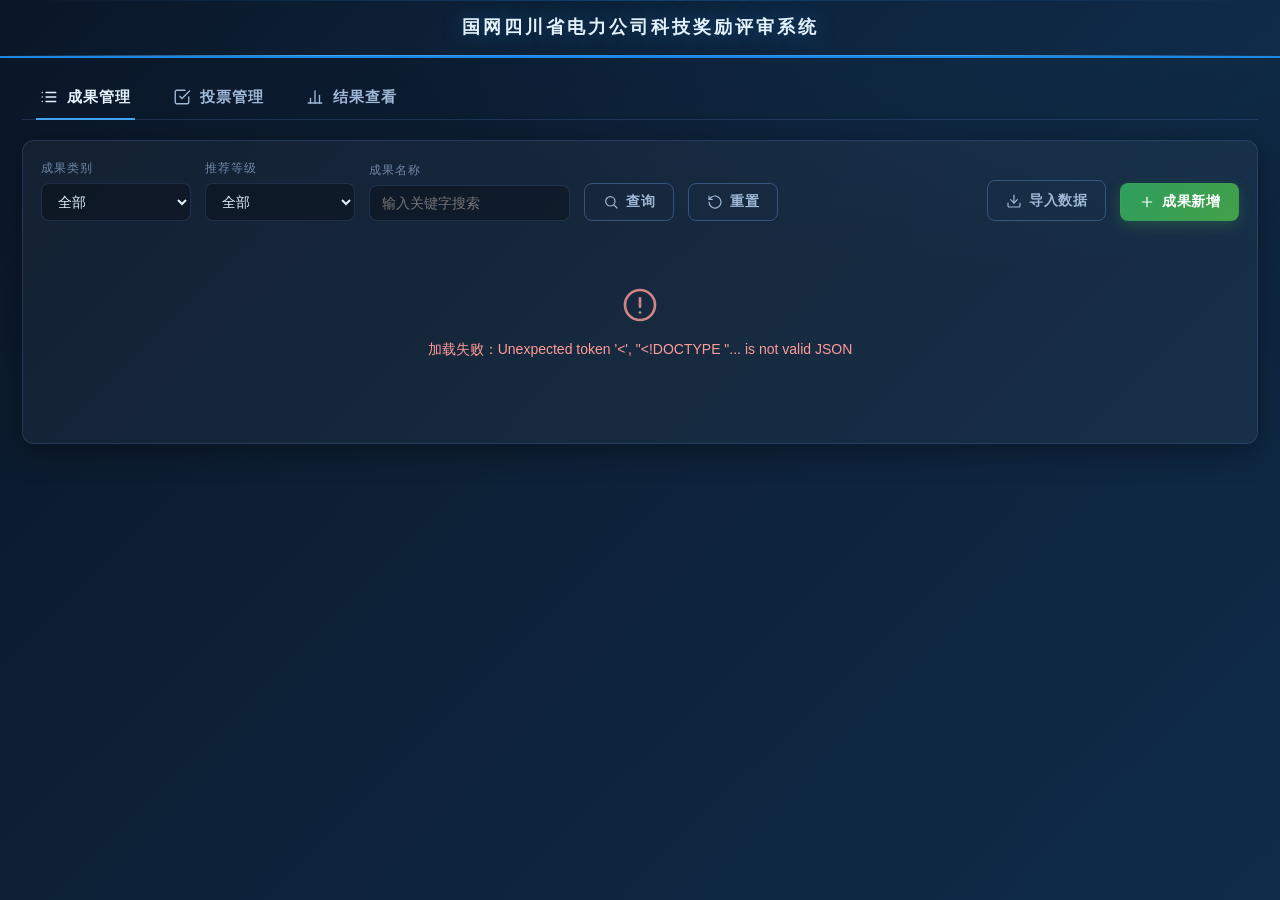
==== index.html @ 811945bf "移除标题栏logo图标，仅保留系统标题文字" ====
<!DOCTYPE html>
<html lang="zh-CN">
<head>
  <meta charset="UTF-8">
  <meta name="viewport" content="width=device-width, initial-scale=1.0">
  <title>国网四川省电力公司科技奖励评审系统</title>
  <link rel="stylesheet" href="assets/css/admin.css">
</head>
<body>

  <!-- 全局标题栏（科技风） -->
  <header class="global-header">
    <h1>国网四川省电力公司科技奖励评审系统</h1>
  </header>

  <div class="shell">
    <!-- Tab 导航 -->
    <nav class="tabs">
      <button class="tab active" data-view="manage">
        <svg viewBox="0 0 24 24" fill="none" stroke="currentColor" stroke-width="1.8" stroke-linecap="round" stroke-linejoin="round"><line x1="8" y1="6" x2="21" y2="6"/><line x1="8" y1="12" x2="21" y2="12"/><line x1="8" y1="18" x2="21" y2="18"/><line x1="3" y1="6" x2="3.01" y2="6"/><line x1="3" y1="12" x2="3.01" y2="12"/><line x1="3" y1="18" x2="3.01" y2="18"/></svg>
        成果管理
      </button>
      <button class="tab" data-view="vote">
        <svg viewBox="0 0 24 24" fill="none" stroke="currentColor" stroke-width="1.8" stroke-linecap="round" stroke-linejoin="round"><path d="M9 11l3 3L22 4"/><path d="M21 12v7a2 2 0 0 1-2 2H5a2 2 0 0 1-2-2V5a2 2 0 0 1 2-2h11"/></svg>
        投票管理
      </button>
      <button class="tab" data-view="result">
        <svg viewBox="0 0 24 24" fill="none" stroke="currentColor" stroke-width="1.8" stroke-linecap="round" stroke-linejoin="round"><line x1="18" y1="20" x2="18" y2="10"/><line x1="12" y1="20" x2="12" y2="4"/><line x1="6" y1="20" x2="6" y2="14"/><line x1="3" y1="20" x2="21" y2="20"/></svg>
        结果查看
      </button>
    </nav>

    <!-- ============ 成果管理 ============ -->
    <section id="view-manage" class="view panel">
      <div class="toolbar">
        <div class="field">
          <label>成果类别</label>
          <select class="select" id="fCategory">
            <option value="">全部</option>
            <option>专利奖</option>
            <option>科技进步奖</option>
            <option>技术发明奖</option>
          </select>
        </div>
        <div class="field">
          <label>推荐等级</label>
          <select class="select" id="fLevel">
            <option value="">全部</option>
            <option>一等奖</option>
            <option>二等奖</option>
            <option>三等奖</option>
            <option>不推荐</option>
          </select>
        </div>
        <div class="field">
          <label>成果名称</label>
          <input class="input" id="fName" placeholder="输入关键字搜索" style="min-width:200px;">
        </div>
        <button class="btn btn-ghost" id="btnSearch">
          <svg viewBox="0 0 24 24" fill="none" stroke="currentColor" stroke-width="1.8" stroke-linecap="round" stroke-linejoin="round"><circle cx="11" cy="11" r="7"/><line x1="21" y1="21" x2="16.65" y2="16.65"/></svg>
          查询
        </button>
        <button class="btn btn-ghost" id="btnReset">
          <svg viewBox="0 0 24 24" fill="none" stroke="currentColor" stroke-width="1.8" stroke-linecap="round" stroke-linejoin="round"><path d="M3 12a9 9 0 1 0 3-6.7L3 8"/><path d="M3 3v5h5"/></svg>
          重置
        </button>
        <div class="spacer"></div>
        <a class="btn btn-ghost" href="import.html" style="text-decoration:none;">
          <svg viewBox="0 0 24 24" fill="none" stroke="currentColor" stroke-width="1.8" stroke-linecap="round" stroke-linejoin="round"><path d="M21 15v4a2 2 0 0 1-2 2H5a2 2 0 0 1-2-2v-4"/><path d="M7 10l5 5 5-5"/><path d="M12 15V3"/></svg>
          导入数据
        </a>
        <button class="btn btn-success" id="btnAdd">
          <svg viewBox="0 0 24 24" fill="none" stroke="currentColor" stroke-width="1.8" stroke-linecap="round" stroke-linejoin="round"><line x1="12" y1="5" x2="12" y2="19"/><line x1="5" y1="12" x2="19" y2="12"/></svg>
          成果新增
        </button>
      </div>

      <div class="table-wrap" id="tableWrap"></div>

      <div class="pager" id="pager"></div>
    </section>

    <!-- ============ 投票管理 ============ -->
    <section id="view-vote" class="view panel hidden">
      <div class="round-banner" id="roundBanner"></div>
      <div class="stat-grid" id="voteStats"></div>
      <div class="toolbar">
        <button class="btn btn-primary" id="btnStart">
          <svg viewBox="0 0 24 24" fill="none" stroke="currentColor" stroke-width="1.8" stroke-linecap="round" stroke-linejoin="round"><path d="M5 3l14 9-14 9V3z"/></svg>
          开始投票
        </button>
        <button class="btn btn-danger" id="btnStop">
          <svg viewBox="0 0 24 24" fill="none" stroke="currentColor" stroke-width="1.8" stroke-linecap="round" stroke-linejoin="round"><rect x="6" y="6" width="12" height="12" rx="2"/></svg>
          结束投票
        </button>
        <button class="btn btn-ghost" id="btnResetVote">
          <svg viewBox="0 0 24 24" fill="none" stroke="currentColor" stroke-width="1.8" stroke-linecap="round" stroke-linejoin="round"><path d="M3 12a9 9 0 1 0 3-6.7L3 8"/><path d="M3 3v5h5"/></svg>
          重置投票
        </button>
        <div class="spacer"></div>
        <button class="btn btn-primary" id="btnPublish">
          <svg viewBox="0 0 24 24" fill="none" stroke="currentColor" stroke-width="1.8" stroke-linecap="round" stroke-linejoin="round"><path d="M22 2L11 13"/><path d="M22 2l-7 20-4-9-9-4 20-7z"/></svg>
          发布结果
        </button>
      </div>
      <div id="voteHint" class="state hidden"></div>
    </section>

    <!-- ============ 结果查看 ============ -->
    <section id="view-result" class="view panel hidden">
      <div class="toolbar">
        <div class="field">
          <label>选择轮次</label>
          <select class="select" id="rRound"></select>
        </div>
        <button class="btn btn-ghost" id="btnLoadResult">
          <svg viewBox="0 0 24 24" fill="none" stroke="currentColor" stroke-width="1.8" stroke-linecap="round" stroke-linejoin="round"><path d="M21 12a9 9 0 1 1-3-6.7"/><path d="M21 3v5h-5"/></svg>
          加载
        </button>
        <label style="display:flex;align-items:center;gap:8px;color:var(--text-dim);font-size:13px;cursor:pointer;">
          <input type="checkbox" id="rPublished" style="width:auto;"> 仅查看已发布
        </label>
        <div class="spacer"></div>
        <button class="btn btn-primary" id="btnExport">
          <svg viewBox="0 0 24 24" fill="none" stroke="currentColor" stroke-width="1.8" stroke-linecap="round" stroke-linejoin="round"><path d="M21 15v4a2 2 0 0 1-2 2H5a2 2 0 0 1-2-2v-4"/><path d="M7 10l5 5 5-5"/><path d="M12 15V3"/></svg>
          导出Excel
        </button>
      </div>
      <div class="table-wrap" id="resultWrap"></div>
    </section>
  </div>

  <!-- 批量删除条 -->
  <div class="batch-bar" id="batchBar">
    <div class="bb-info">已选 <b id="bbCount">0</b> 项</div>
    <div class="bb-actions">
      <button class="bb-del" id="bbDelete">批量删除</button>
      <button class="bb-clear" id="bbClear">取消</button>
    </div>
  </div>

  <!-- 新增 / 编辑 模态框 -->
  <div class="modal-overlay hidden" id="formModal">
    <div class="modal">
      <div class="modal-head">
        <h3 id="formTitle">成果新增</h3>
        <button class="x" id="formClose">&times;</button>
      </div>
      <div class="modal-body">
        <div class="form-row">
          <label>成果名称 *</label>
          <input class="input" id="fmName" placeholder="请输入成果名称">
        </div>
        <div class="form-row">
          <label>成果类别 *</label>
          <select class="select" id="fmCategory">
            <option>专利奖</option>
            <option>科技进步奖</option>
            <option>技术发明奖</option>
          </select>
        </div>
        <div class="form-row">
          <label>推荐单位（部门）</label>
          <input class="input" id="fmUnits" placeholder="请输入推荐单位 / 部门">
        </div>
        <div class="form-row">
          <label>推荐等级</label>
          <select class="select" id="fmLevel">
            <option value="">（未设置）</option>
            <option>一等奖</option>
            <option>二等奖</option>
            <option>三等奖</option>
            <option>不推荐</option>
          </select>
        </div>
        <div class="form-row">
          <label>附加信息</label>
          <input class="input" id="fmExtra" placeholder="选填">
        </div>
        <div class="form-row">
          <label>PDF 附件</label>
          <div class="file-drop" id="fmDrop">点击选择 PDF 文件（可选）</div>
          <input type="file" id="fmFile" accept=".pdf" class="hidden">
          <div class="hint" id="fmFileHint"></div>
        </div>
      </div>
      <div class="modal-foot">
        <button class="btn btn-ghost" id="formCancel">取消</button>
        <button class="btn btn-primary" id="formSave">保存</button>
      </div>
    </div>
  </div>

  <div class="toast" id="toast"></div>

  <script src="assets/js/admin.js"></script>
</body>
</html>
---- assets/css/admin.css ----
/* ============================================================
   科技奖励评审系统 — 后台管理端样式
   设计：深色科技风 / 单一蓝色强调 / 无外部依赖
   ============================================================ */

:root {
  --bg-0: #0a1628;
  --bg-1: #0d2137;
  --bg-2: #0f2b4a;
  --panel: rgba(255, 255, 255, 0.04);
  --panel-strong: rgba(255, 255, 255, 0.07);
  --border: rgba(120, 170, 255, 0.16);
  --border-strong: rgba(120, 170, 255, 0.32);
  --text: #e3f2fd;
  --text-dim: #9fb8d6;
  --text-mute: #6f86a6;
  --accent: #1e88e5;
  --accent-2: #42a5f5;
  --accent-soft: rgba(30, 136, 229, 0.16);
  --green: #43a047;
  --green-soft: rgba(67, 160, 71, 0.18);
  --red: #e53935;
  --red-soft: rgba(229, 57, 53, 0.16);
  --amber: #f5a623;
  --amber-soft: rgba(245, 166, 35, 0.16);
  --radius: 12px;
  --radius-sm: 8px;
  --shadow: 0 8px 30px rgba(0, 0, 0, 0.35);
  --font: -apple-system, BlinkMacSystemFont, "HarmonyOS Sans", "PingFang SC",
    "Microsoft YaHei", "Segoe UI", Roboto, Helvetica, Arial, sans-serif;
}

* { box-sizing: border-box; margin: 0; padding: 0; }

html, body { height: 100%; }

body {
  font-family: var(--font);
  background:
    radial-gradient(1200px 600px at 80% -10%, rgba(30, 136, 229, 0.10), transparent 60%),
    linear-gradient(135deg, var(--bg-0) 0%, var(--bg-1) 45%, var(--bg-2) 100%);
  background-attachment: fixed;
  color: var(--text);
  font-size: 14px;
  line-height: 1.55;
  min-height: 100dvh;
  -webkit-font-smoothing: antialiased;
}

/* ===================== 全局标题栏 ===================== */
.global-header {
  position: relative;
  display: flex;
  align-items: center;
  justify-content: center;
  padding: 14px 24px;
  background: linear-gradient(135deg, #0a1628 0%, #0d2137 40%, #0f2b4a 100%);
  border-bottom: 2px solid var(--accent);
  overflow: hidden;
}
.global-header::before {
  content: "";
  position: absolute; bottom: 0; left: 0; right: 0; height: 1px;
  background: linear-gradient(90deg, transparent, var(--accent-2), var(--accent), var(--accent-2), transparent);
}
.global-header::after {
  content: "";
  position: absolute; top: 0; left: 0; right: 0; height: 1px;
  background: linear-gradient(90deg, transparent, rgba(30, 136, 229, 0.3), transparent);
}
.global-header h1 {
  position: relative;
  color: var(--text);
  font-size: 18px;
  font-weight: 600;
  letter-spacing: 3px;
  text-shadow: 0 0 22px rgba(30, 136, 229, 0.4);
  margin: 0;
}

/* ===================== 布局 ===================== */
.shell { max-width: 1440px; margin: 0 auto; padding: 18px 22px 60px; }

/* Tab 导航 */
.tabs {
  display: flex;
  gap: 6px;
  border-bottom: 1px solid var(--border);
  margin-bottom: 20px;
  flex-wrap: wrap;
}
.tab {
  appearance: none;
  background: transparent;
  border: none;
  color: var(--text-dim);
  font-family: inherit;
  font-size: 15px;
  font-weight: 600;
  letter-spacing: 1px;
  padding: 12px 18px;
  cursor: pointer;
  position: relative;
  display: inline-flex;
  align-items: center;
  gap: 9px;
  transition: color 0.18s ease;
}
.tab svg { width: 18px; height: 18px; }
.tab::after {
  content: "";
  position: absolute; left: 14px; right: 14px; bottom: -1px; height: 2px;
  background: var(--accent-2);
  transform: scaleX(0);
  transition: transform 0.22s cubic-bezier(0.16, 1, 0.3, 1);
}
.tab:hover { color: var(--text); }
.tab.active { color: var(--text); }
.tab.active::after { transform: scaleX(1); }

.panel {
  background: var(--panel);
  border: 1px solid var(--border);
  border-radius: var(--radius);
  padding: 18px;
  box-shadow: var(--shadow);
}
.panel + .panel { margin-top: 18px; }

.view { animation: fadeSlide 0.28s ease both; }
@keyframes fadeSlide {
  from { opacity: 0; transform: translateY(8px); }
  to { opacity: 1; transform: translateY(0); }
}

/* ===================== 工具栏 ===================== */
.toolbar {
  display: flex;
  align-items: flex-end;
  gap: 14px;
  flex-wrap: wrap;
  margin-bottom: 16px;
}
.field { display: flex; flex-direction: column; gap: 6px; }
.field label {
  font-size: 12px;
  color: var(--text-mute);
  letter-spacing: 1px;
}
.input, .select {
  background: rgba(0, 0, 0, 0.28);
  border: 1px solid var(--border);
  border-radius: var(--radius-sm);
  color: var(--text);
  font-family: inherit;
  font-size: 14px;
  padding: 9px 12px;
  min-width: 150px;
  outline: none;
  transition: border-color 0.18s ease, box-shadow 0.18s ease;
}
.input:focus, .select:focus {
  border-color: var(--accent-2);
  box-shadow: 0 0 0 3px var(--accent-soft);
}
.select { cursor: pointer; }
.spacer { flex: 1; }

/* ===================== 按钮 ===================== */
.btn {
  appearance: none;
  font-family: inherit;
  font-size: 14px;
  font-weight: 600;
  letter-spacing: 0.5px;
  padding: 9px 18px;
  border-radius: var(--radius-sm);
  border: 1px solid transparent;
  cursor: pointer;
  display: inline-flex;
  align-items: center;
  gap: 7px;
  transition: transform 0.12s ease, background 0.18s ease, box-shadow 0.18s ease, border-color 0.18s ease;
  color: #fff;
  white-space: nowrap;
}
.btn svg { width: 16px; height: 16px; }
.btn:active { transform: scale(0.97); }
.btn:disabled { opacity: 0.45; cursor: not-allowed; transform: none; }

.btn-primary { background: linear-gradient(135deg, var(--accent) 0%, var(--accent-2) 100%); box-shadow: 0 4px 14px rgba(30, 136, 229, 0.3); }
.btn-primary:hover:not(:disabled) { box-shadow: 0 6px 20px rgba(30, 136, 229, 0.45); }

.btn-success { background: linear-gradient(135deg, #2e9e5f 0%, var(--green) 100%); box-shadow: 0 4px 14px rgba(67, 160, 71, 0.3); }
.btn-success:hover:not(:disabled) { box-shadow: 0 6px 20px rgba(67, 160, 71, 0.45); }

.btn-danger { background: linear-gradient(135deg, #e53935 0%, #c62828 100%); box-shadow: 0 4px 14px rgba(229, 57, 53, 0.3); }
.btn-danger:hover:not(:disabled) { box-shadow: 0 6px 20px rgba(229, 57, 53, 0.45); }

.btn-ghost {
  background: transparent;
  border: 1px solid var(--border-strong);
  color: var(--text-dim);
}
.btn-ghost:hover:not(:disabled) { background: var(--accent-soft); color: var(--text); border-color: var(--accent-2); }

.btn-sm { padding: 6px 12px; font-size: 13px; }

/* ===================== 表格 ===================== */
.table-wrap { overflow-x: auto; border-radius: var(--radius-sm); }
table.data {
  width: 100%;
  border-collapse: separate;
  border-spacing: 0;
  font-size: 13.5px;
  min-width: 880px;
}
table.data thead th {
  text-align: left;
  padding: 12px 14px;
  font-weight: 600;
  letter-spacing: 0.5px;
  color: var(--text-dim);
  background: var(--panel-strong);
  border-bottom: 1px solid var(--border-strong);
  white-space: nowrap;
  position: sticky;
  top: 0;
  z-index: 2;
}
table.data tbody td {
  padding: 12px 14px;
  border-bottom: 1px solid var(--border);
  color: var(--text);
  vertical-align: middle;
}
table.data tbody tr { transition: background 0.15s ease; }
table.data tbody tr:hover { background: var(--accent-soft); }
table.data tbody tr:last-child td { border-bottom: none; }
.col-check { width: 44px; text-align: center; }
.col-idx { width: 56px; color: var(--text-mute); }
.center { text-align: center; }

.cell-actions { display: inline-flex; gap: 6px; flex-wrap: wrap; }

/* 标签 */
.tag {
  display: inline-block;
  padding: 3px 10px;
  border-radius: 999px;
  font-size: 12px;
  font-weight: 600;
  border: 1px solid transparent;
  white-space: nowrap;
}
.tag-cat { background: var(--accent-soft); color: #9ec5ff; border-color: rgba(30, 136, 229, 0.3); }
.tag-level { background: var(--green-soft); color: #a5d6a7; border-color: rgba(67, 160, 71, 0.3); }
.tag-none { background: rgba(255, 255, 255, 0.05); color: var(--text-mute); border-color: var(--border); }

.dot { width: 8px; height: 8px; border-radius: 50%; display: inline-block; margin-right: 6px; }
.dot.run { background: var(--green); box-shadow: 0 0 8px var(--green); }
.dot.end { background: var(--red); box-shadow: 0 0 8px var(--red); }
.dot.idle { background: var(--text-mute); }

/* 链接型按钮 */
.link-btn {
  background: none; border: none; cursor: pointer; font-family: inherit;
  font-size: 13px; font-weight: 600; padding: 4px 8px; border-radius: 6px;
  transition: background 0.15s ease;
}
.link-view { color: #9ec5ff; }
.link-view:hover { background: var(--accent-soft); }
.link-edit { color: var(--amber); }
.link-edit:hover { background: var(--amber-soft); }
.link-del { color: #ff9c98; }
.link-del:hover { background: var(--red-soft); }
.link-upload { color: #ffd28a; }
.link-upload:hover { background: var(--amber-soft); }

/* ===================== 状态区 ===================== */
.state {
  display: flex; flex-direction: column; align-items: center; justify-content: center;
  padding: 48px 20px; color: var(--text-mute); gap: 14px; text-align: center;
}
.state svg { width: 40px; height: 40px; opacity: 0.5; }
.state.error { color: #ff9c98; }
.state.error svg { opacity: 0.8; }

/* 骨架屏 */
.skeleton { padding: 14px; }
.sk-row { height: 14px; border-radius: 6px; margin: 10px 0;
  background: linear-gradient(90deg, rgba(255,255,255,0.04) 25%, rgba(255,255,255,0.10) 37%, rgba(255,255,255,0.04) 63%);
  background-size: 400% 100%; animation: shimmer 1.4s ease infinite; }
@keyframes shimmer { 0% { background-position: 100% 0; } 100% { background-position: 0 0; } }

/* ===================== 批量删除条 ===================== */
.batch-bar {
  position: fixed; top: 0; left: 0; right: 0; z-index: 1000;
  display: none; align-items: center; justify-content: space-between;
  background: var(--red); color: #fff; padding: 10px 20px;
  font-weight: 600; box-shadow: 0 4px 16px rgba(0,0,0,0.3);
}
.batch-bar.show { display: flex; animation: fadeSlide 0.2s ease both; }
.batch-bar .bb-info { font-size: 14px; }
.batch-bar .bb-actions { display: flex; gap: 10px; }
.batch-bar button {
  border: none; cursor: pointer; font-family: inherit; font-weight: 600; font-size: 13px;
  padding: 7px 16px; border-radius: 6px;
}
.batch-bar .bb-del { background: #fff; color: var(--red); }
.batch-bar .bb-clear { background: rgba(255,255,255,0.15); color: #fff; }

/* ===================== 分页 ===================== */
.pager { display: flex; align-items: center; justify-content: flex-end; gap: 10px; padding: 14px 4px 2px; flex-wrap: wrap; }
.pager .pinfo { color: var(--text-mute); font-size: 13px; }
.pager button {
  background: var(--panel-strong); border: 1px solid var(--border); color: var(--text-dim);
  font-family: inherit; font-size: 13px; padding: 6px 12px; border-radius: 6px; cursor: pointer;
  transition: background 0.15s ease, color 0.15s ease;
}
.pager button:hover:not(:disabled) { background: var(--accent-soft); color: var(--text); }
.pager button:disabled { opacity: 0.4; cursor: not-allowed; }

/* ===================== 模态框 ===================== */
.modal-overlay {
  position: fixed; inset: 0; background: rgba(4, 10, 20, 0.72);
  display: flex; align-items: center; justify-content: center; z-index: 2000;
  padding: 20px; animation: fade 0.2s ease both;
}
@keyframes fade { from { opacity: 0; } to { opacity: 1; } }
.modal {
  background: linear-gradient(135deg, #0d2137 0%, #0f2b4a 100%);
  border: 1px solid var(--border-strong);
  border-radius: 16px;
  width: 100%; max-width: 540px;
  max-height: 90dvh; overflow-y: auto;
  box-shadow: 0 20px 60px rgba(0, 0, 0, 0.5);
  animation: pop 0.24s cubic-bezier(0.16, 1, 0.3, 1) both;
}
@keyframes pop { from { opacity: 0; transform: translateY(14px) scale(0.98); } to { opacity: 1; transform: none; } }
.modal-head {
  display: flex; align-items: center; justify-content: space-between;
  padding: 18px 22px; border-bottom: 1px solid var(--border);
}
.modal-head h3 { font-size: 17px; font-weight: 600; letter-spacing: 1px; }
.modal-head .x {
  background: none; border: none; color: var(--text-mute); cursor: pointer; font-size: 22px; line-height: 1;
  width: 32px; height: 32px; border-radius: 8px; transition: background 0.15s ease;
}
.modal-head .x:hover { background: var(--panel-strong); color: var(--text); }
.modal-body { padding: 22px; display: flex; flex-direction: column; gap: 16px; }
.modal-foot {
  display: flex; justify-content: flex-end; gap: 10px;
  padding: 16px 22px; border-top: 1px solid var(--border);
}

.form-row { display: flex; flex-direction: column; gap: 6px; }
.form-row label { font-size: 13px; color: var(--text-dim); letter-spacing: 0.5px; }
.form-row .hint { font-size: 12px; color: var(--text-mute); }
.file-drop {
  border: 1.5px dashed var(--border-strong);
  border-radius: 10px; padding: 18px; text-align: center; color: var(--text-dim);
  cursor: pointer; transition: border-color 0.18s ease, background 0.18s ease; font-size: 13px;
}
.file-drop:hover, .file-drop.active { border-color: var(--accent-2); background: var(--accent-soft); }

/* ===================== 投票管理卡片 ===================== */
.stat-grid { display: grid; grid-template-columns: repeat(auto-fit, minmax(180px, 1fr)); gap: 14px; margin-bottom: 18px; }
.stat-card {
  background: var(--panel-strong); border: 1px solid var(--border); border-radius: var(--radius);
  padding: 18px 20px;
}
.stat-card .label { font-size: 12px; color: var(--text-mute); letter-spacing: 1px; margin-bottom: 8px; }
.stat-card .value { font-size: 30px; font-weight: 700; letter-spacing: 1px; }
.stat-card .value small { font-size: 15px; color: var(--text-mute); font-weight: 500; }
.progress-track { height: 8px; background: rgba(255,255,255,0.08); border-radius: 999px; overflow: hidden; margin-top: 10px; }
.progress-fill { height: 100%; background: linear-gradient(90deg, var(--accent), var(--accent-2)); border-radius: 999px; transition: width 0.4s ease; }

.round-banner {
  display: flex; align-items: center; justify-content: space-between; gap: 16px;
  padding: 16px 20px; border-radius: var(--radius); margin-bottom: 18px; flex-wrap: wrap;
  background: var(--panel-strong); border: 1px solid var(--border-strong);
}
.round-banner .rb-title { font-size: 16px; font-weight: 600; }
.round-banner .rb-sub { font-size: 13px; color: var(--text-mute); margin-top: 4px; }
.round-banner .rb-actions { display: flex; gap: 10px; flex-wrap: wrap; }

/* ===================== Toast ===================== */
.toast {
  position: fixed; top: 18px; left: 50%; transform: translateX(-50%) translateY(-12px);
  padding: 12px 22px; border-radius: 10px; font-size: 14px; font-weight: 600;
  z-index: 3000; pointer-events: none; opacity: 0; transition: opacity 0.25s ease, transform 0.25s ease;
  box-shadow: 0 8px 26px rgba(0,0,0,0.4);
}
.toast.show { opacity: 1; transform: translateX(-50%) translateY(0); }
.toast.success { background: var(--green); color: #fff; }
.toast.error { background: var(--red); color: #fff; }
.toast.info { background: var(--accent); color: #fff; }

.hidden { display: none !important; }

/* ===================== 响应式 ===================== */
@media (max-width: 720px) {
  .shell { padding: 14px 12px 48px; }
  .global-header h1 { font-size: 15px; letter-spacing: 1.5px; }
  .toolbar { gap: 10px; }
  .input, .select { min-width: 120px; }
  .tab { padding: 10px 12px; font-size: 14px; }
  .stat-card .value { font-size: 24px; }
}

@media (prefers-reduced-motion: reduce) {
  *, *::before, *::after { animation-duration: 0.001ms !important; transition-duration: 0.001ms !important; }
}
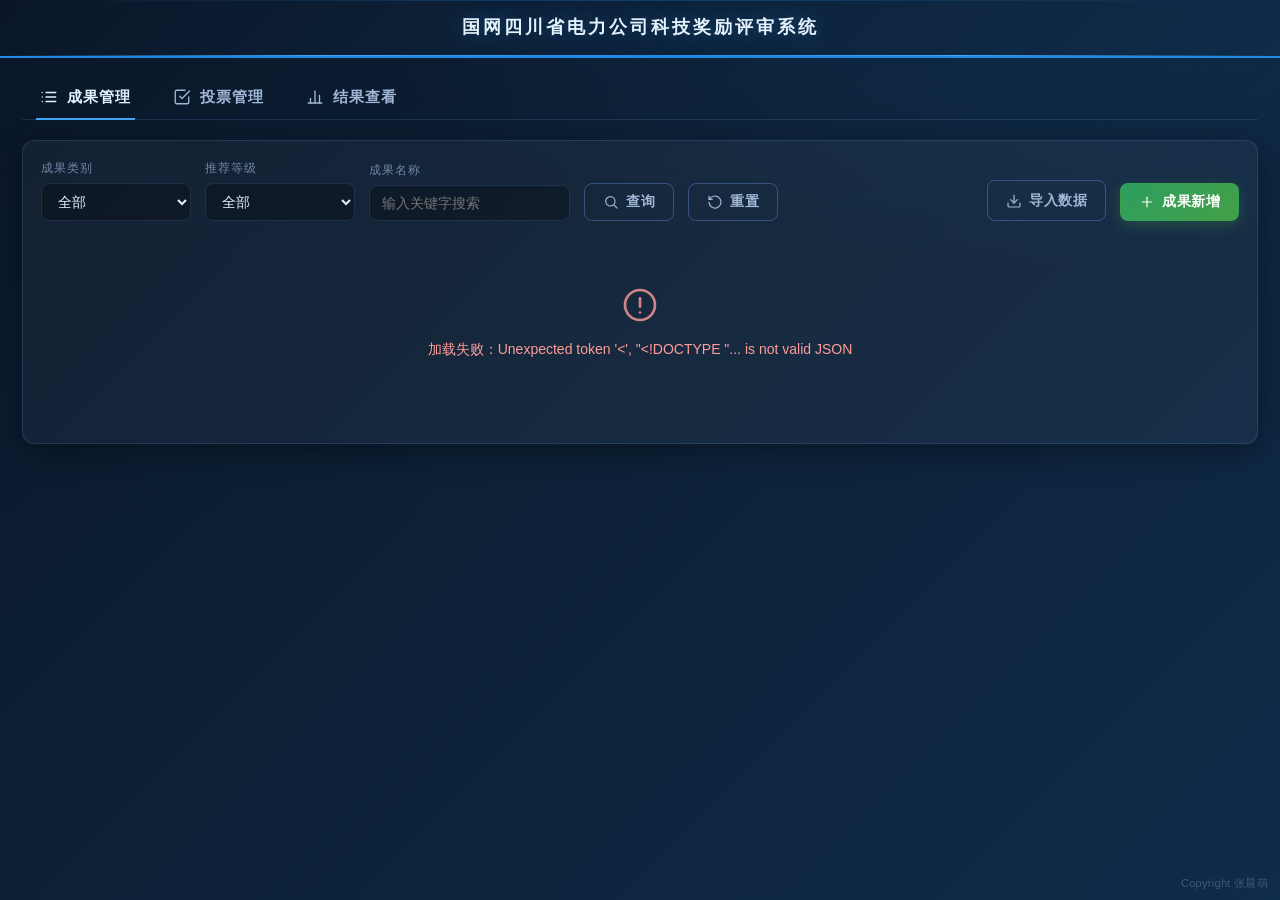
==== commit 8bb4fbca: "两端右下角增加版权角标“Copyright 张晨萌”（Windows管理端 fixed 右下 + 平板端 fixed 右下，小字半透明不阻挡点击）" ====
--- a/index.html
+++ b/index.html
@@ -193,6 +193,8 @@
 
   <div class="toast" id="toast"></div>
 
+  <div class="copyright">Copyright 张晨萌</div>
+
   <script src="assets/js/admin.js"></script>
 </body>
 </html>
--- a/assets/css/admin.css
+++ b/assets/css/admin.css
@@ -412,3 +412,11 @@
 @media (prefers-reduced-motion: reduce) {
   *, *::before, *::after { animation-duration: 0.001ms !important; transition-duration: 0.001ms !important; }
 }
+
+/* ===================== 版权角标 ===================== */
+.copyright {
+  position: fixed; right: 12px; bottom: 8px;
+  font-size: 11px; letter-spacing: 0.3px;
+  color: var(--text-mute); opacity: 0.5;
+  pointer-events: none; z-index: 50; user-select: none;
+}
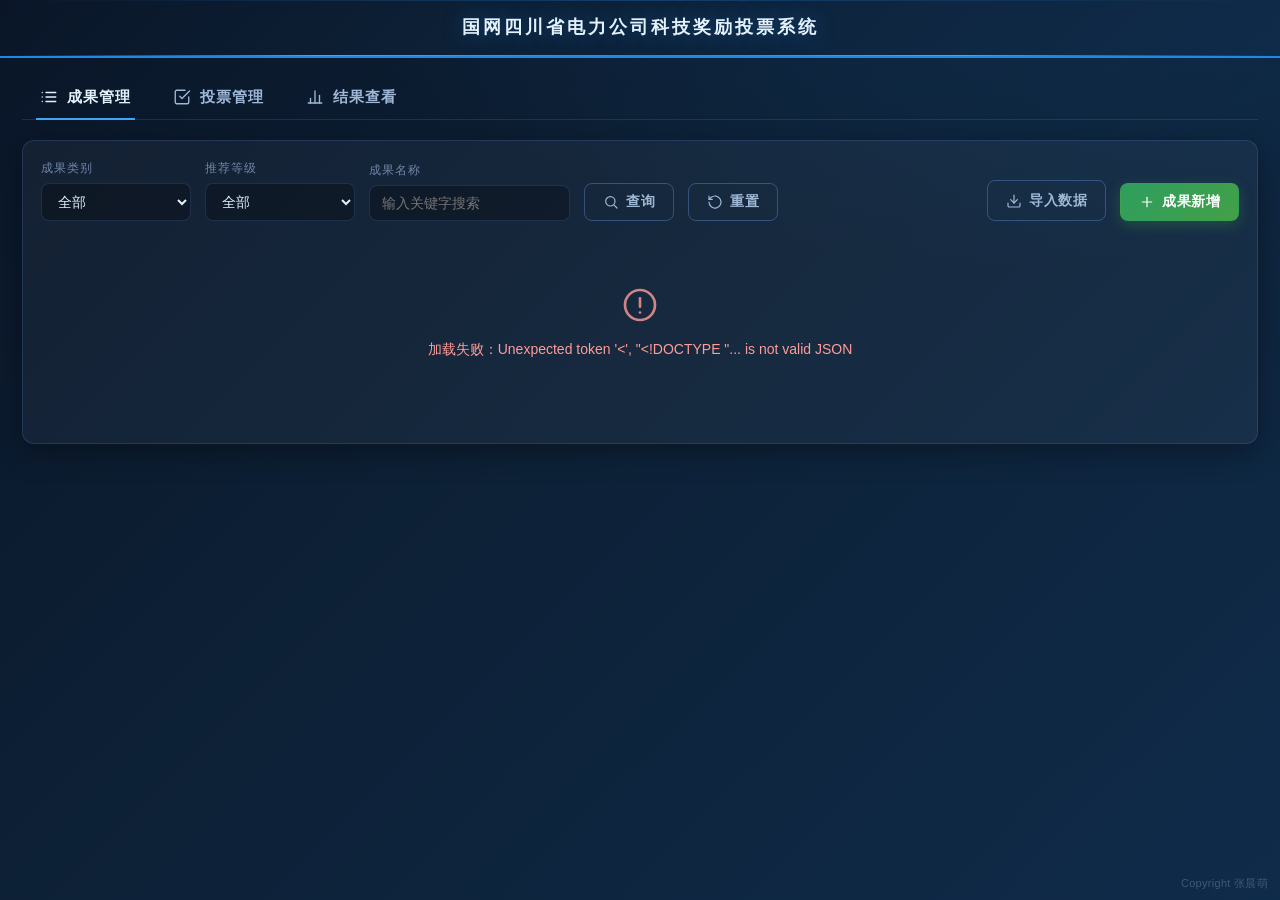
==== commit 770e3e01: "Windows端标题统一为“国网四川省电力公司科技奖励投票系统”（浏览器标签与页头h1）" ====
--- a/index.html
+++ b/index.html
@@ -3,14 +3,14 @@
 <head>
   <meta charset="UTF-8">
   <meta name="viewport" content="width=device-width, initial-scale=1.0">
-  <title>国网四川省电力公司科技奖励评审系统</title>
+  <title>国网四川省电力公司科技奖励投票系统</title>
   <link rel="stylesheet" href="assets/css/admin.css">
 </head>
 <body>
 
   <!-- 全局标题栏（科技风） -->
   <header class="global-header">
-    <h1>国网四川省电力公司科技奖励评审系统</h1>
+    <h1>国网四川省电力公司科技奖励投票系统</h1>
   </header>
 
   <div class="shell">
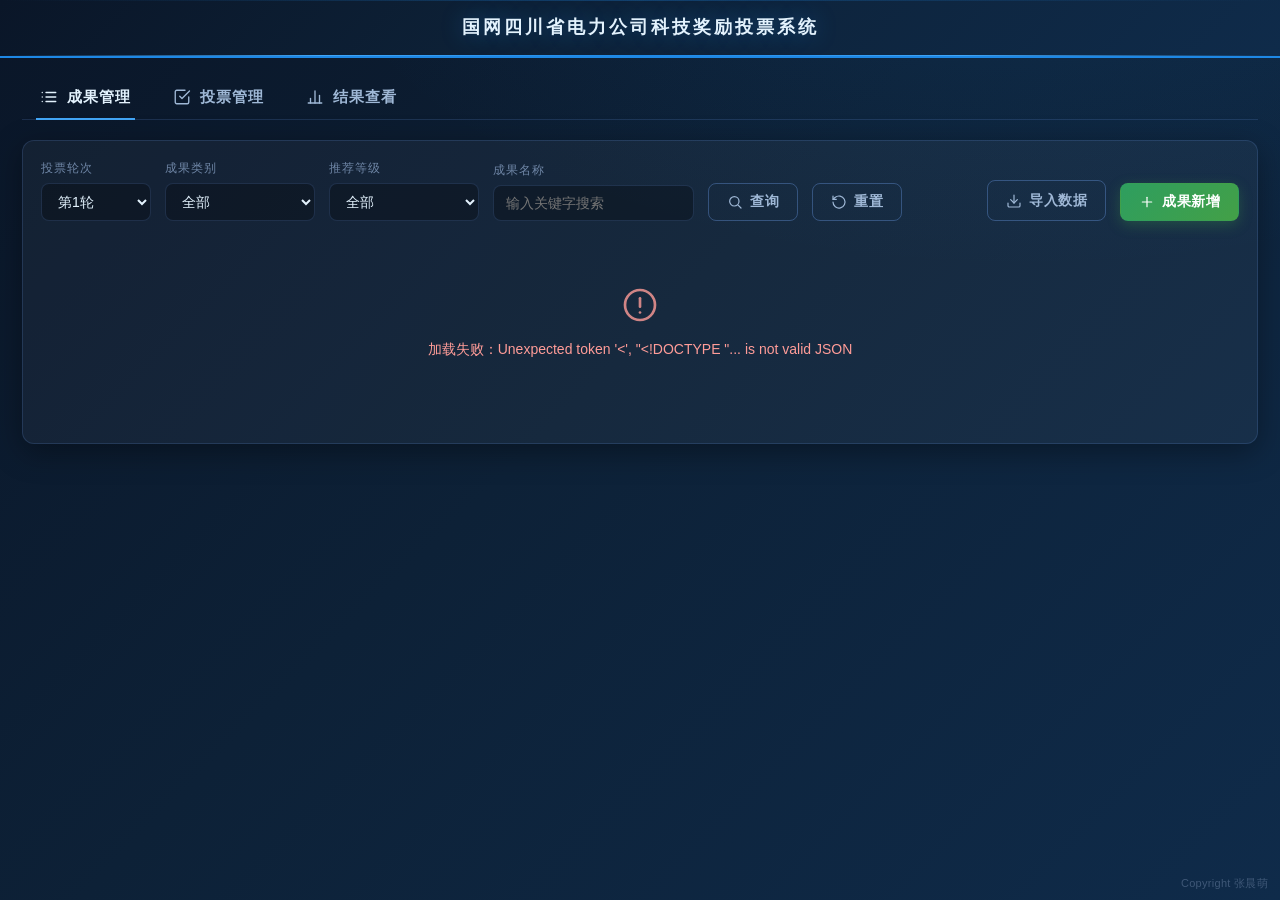
==== commit d2ab2def: "成果按轮次隔离管理：achievement表加round_num字段（旧数据迁移至第1轮），成果管理页加轮次选择(1-10轮)，导入页可选轮次，开始投票仅初始化对应轮次成果，各轮投票结果独立保留" ====
--- a/index.html
+++ b/index.html
@@ -34,6 +34,21 @@
     <section id="view-manage" class="view panel">
       <div class="toolbar">
         <div class="field">
+          <label>投票轮次</label>
+          <select class="select" id="roundSel" style="min-width:110px;">
+            <option value="1" selected>第1轮</option>
+            <option value="2">第2轮</option>
+            <option value="3">第3轮</option>
+            <option value="4">第4轮</option>
+            <option value="5">第5轮</option>
+            <option value="6">第6轮</option>
+            <option value="7">第7轮</option>
+            <option value="8">第8轮</option>
+            <option value="9">第9轮</option>
+            <option value="10">第10轮</option>
+          </select>
+        </div>
+        <div class="field">
           <label>成果类别</label>
           <select class="select" id="fCategory">
             <option value="">全部</option>
@@ -50,6 +65,7 @@
             <option>二等奖</option>
             <option>三等奖</option>
             <option>不推荐</option>
+            <option>复议</option>
           </select>
         </div>
         <div class="field">
@@ -65,7 +81,7 @@
           重置
         </button>
         <div class="spacer"></div>
-        <a class="btn btn-ghost" href="import.html" style="text-decoration:none;">
+        <a class="btn btn-ghost" href="import.html" id="btnGoImport" style="text-decoration:none;">
           <svg viewBox="0 0 24 24" fill="none" stroke="currentColor" stroke-width="1.8" stroke-linecap="round" stroke-linejoin="round"><path d="M21 15v4a2 2 0 0 1-2 2H5a2 2 0 0 1-2-2v-4"/><path d="M7 10l5 5 5-5"/><path d="M12 15V3"/></svg>
           导入数据
         </a>
@@ -98,6 +114,10 @@
           重置投票
         </button>
         <div class="spacer"></div>
+        <button class="btn btn-ghost" id="btnExportDetail">
+          <svg viewBox="0 0 24 24" fill="none" stroke="currentColor" stroke-width="1.8" stroke-linecap="round" stroke-linejoin="round"><path d="M21 15v4a2 2 0 0 1-2 2H5a2 2 0 0 1-2-2v-4"/><polyline points="7 10 12 15 17 10"/><line x1="12" y1="15" x2="12" y2="3"/></svg>
+          导出明细
+        </button>
         <button class="btn btn-primary" id="btnPublish">
           <svg viewBox="0 0 24 24" fill="none" stroke="currentColor" stroke-width="1.8" stroke-linecap="round" stroke-linejoin="round"><path d="M22 2L11 13"/><path d="M22 2l-7 20-4-9-9-4 20-7z"/></svg>
           发布结果
@@ -160,8 +180,12 @@
           </select>
         </div>
         <div class="form-row">
-          <label>推荐单位（部门）</label>
-          <input class="input" id="fmUnits" placeholder="请输入推荐单位 / 部门">
+          <label>完成单位</label>
+          <input class="input" id="fmUnits" placeholder="请输入完成单位">
+        </div>
+        <div class="form-row">
+          <label>完成人</label>
+          <input class="input" id="fmCompleter" placeholder="请输入完成人">
         </div>
         <div class="form-row">
           <label>推荐等级</label>
@@ -171,6 +195,7 @@
             <option>二等奖</option>
             <option>三等奖</option>
             <option>不推荐</option>
+            <option>复议</option>
           </select>
         </div>
         <div class="form-row">
--- a/assets/css/admin.css
+++ b/assets/css/admin.css
@@ -255,6 +255,7 @@
 }
 .tag-cat { background: var(--accent-soft); color: #9ec5ff; border-color: rgba(30, 136, 229, 0.3); }
 .tag-level { background: var(--green-soft); color: #a5d6a7; border-color: rgba(67, 160, 71, 0.3); }
+.tag-demote { background: rgba(255, 171, 64, 0.15); color: #ffb74d; border-color: rgba(255, 171, 64, 0.35); }
 .tag-none { background: rgba(255, 255, 255, 0.05); color: var(--text-mute); border-color: var(--border); }
 
 .dot { width: 8px; height: 8px; border-radius: 50%; display: inline-block; margin-right: 6px; }
@@ -276,6 +277,8 @@
 .link-del:hover { background: var(--red-soft); }
 .link-upload { color: #ffd28a; }
 .link-upload:hover { background: var(--amber-soft); }
+.link-file { color: #7ee2a8; }
+.link-file:hover { background: rgba(76,175,80,0.18); }
 
 /* ===================== 状态区 ===================== */
 .state {
@@ -320,6 +323,12 @@
 }
 .pager button:hover:not(:disabled) { background: var(--accent-soft); color: var(--text); }
 .pager button:disabled { opacity: 0.4; cursor: not-allowed; }
+.pager select {
+  background: var(--panel-strong); border: 1px solid var(--border); color: var(--text-dim);
+  font-family: inherit; font-size: 13px; padding: 5px 8px; border-radius: 6px; cursor: pointer;
+  outline: none;
+}
+.pager select:focus { border-color: var(--accent); }
 
 /* ===================== 模态框 ===================== */
 .modal-overlay {
